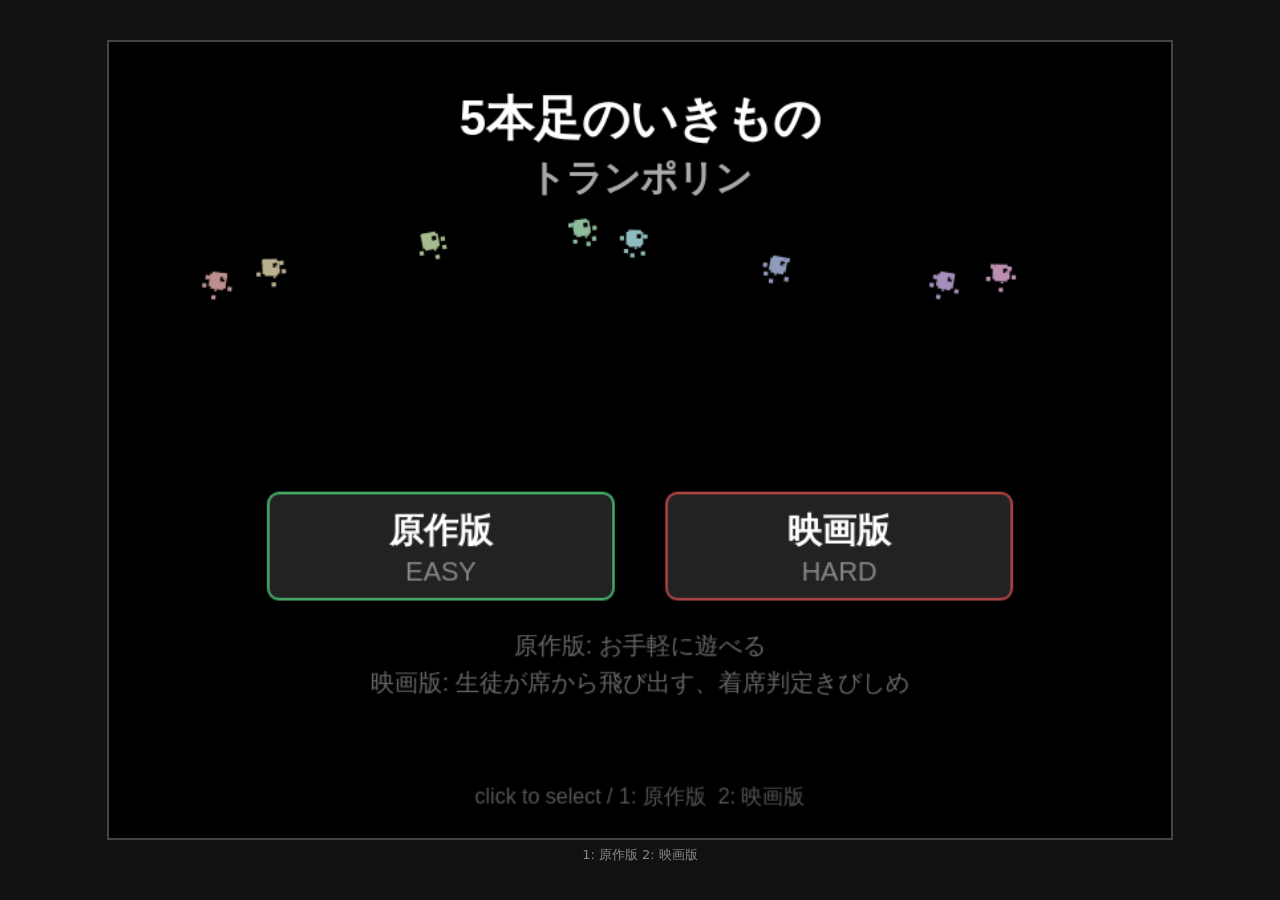
==== index.html @ 43555052 "feat: 原作版(EASY)・映画版(HARD)の2モード追加 - タイトル画面でモード選択（クリック or 1/2キー） - 原作版: 従来通りの難易度 - 映画版: 重力↑、跳躍力↓、オルガン幅" ====
<!DOCTYPE html>
<html lang="ja">
<head>
<meta charset="UTF-8">
<meta name="viewport" content="width=device-width, initial-scale=1.0">
<title>5本足のいきもの トランポリン</title>
<style>
* { margin: 0; padding: 0; box-sizing: border-box; }
body { background: #111; display: flex; flex-direction: column; align-items: center; justify-content: center; height: 100vh; overflow: hidden; font-family: 'Segoe UI', system-ui, sans-serif; }
canvas { border: 2px solid #444; cursor: none; }
.info { color: #888; font-size: 13px; margin-top: 6px; }
.hud { color: #fff; font-family: monospace; font-size: 16px; margin-bottom: 4px; letter-spacing: 1px; }
</style>
</head>
<body>
<div class="hud" id="hud"></div>
<canvas id="game"></canvas>
<div class="info" id="info"></div>
<script>
const canvas = document.getElementById('game');
const ctx = canvas.getContext('2d');
const W = 400, H = 300;
const PIX = 2;
canvas.width = W * PIX;
canvas.height = H * PIX;
const SCALE = Math.min((window.innerWidth - 40) / W, (window.innerHeight - 100) / H, 3);
canvas.style.width = (W * SCALE) + 'px';
canvas.style.height = (H * SCALE) + 'px';
ctx.scale(PIX, PIX);

const TOTAL = 30;
const COLS = 10, ROWS = 3;
const SEAT_ZONE_Y = 8;
const SEAT_W = 14, SEAT_H = 16;
const SEAT_MARGIN_X = (W - COLS * SEAT_W) / 2;
const ORGAN_Y = H - 22;
const SPAWN_Y = 100;

const MODES = {
  easy: {
    name: '\u539F\u4F5C\u7248', sub: 'EASY',
    gravityBase: 0.05, gravityWeight: 0.06,
    bounceBase: 8.5, bounceWeight: 1.5,
    trampolineW: 50, trampolineWMax: 80,
    seatMaxDist: 9999,
    seatVyMax: 0,
    unseatInterval: 0,
    spawnVx: 2,
    hitVxMult: 1.2
  },
  hard: {
    name: '\u6620\u753B\u7248', sub: 'HARD',
    gravityBase: 0.06, gravityWeight: 0.08,
    bounceBase: 7.8, bounceWeight: 1.8,
    trampolineW: 40, trampolineWMax: 60,
    seatMaxDist: 18,
    seatVyMax: -1.5,
    unseatInterval: 180,
    spawnVx: 3,
    hitVxMult: 1.8
  }
};

let gameState = 'title';
let cfg = null;
let students = [];
let seats = [];
let notes = [];
let seatedCount = 0;
let frame = 0;
let cleared = false;
let mouseX = W / 2;
let keys = {};
let clearPhase = 0;
let ripples = [];
let celebNotes = [];
let teacherX = W + 30;
let canRestart = false;
let titleHover = null;
let unseatTimer = 0;

const trampoline = { x: W / 2, w: 50, speedBoost: 0, bounceBoost: 0 };

let audioCtx = null;
function initAudio() {
  if (!audioCtx) audioCtx = new (window.AudioContext || window.webkitAudioContext)();
  if (audioCtx.state === 'suspended') audioCtx.resume();
}

function playSE(type) {
  if (!audioCtx) return;
  const t = audioCtx.currentTime;
  const g = audioCtx.createGain();
  g.connect(audioCtx.destination);
  if (type === 'bounce') {
    g.gain.setValueAtTime(0.12, t);
    g.gain.exponentialRampToValueAtTime(0.001, t + 0.15);
    const o = audioCtx.createOscillator();
    o.type = 'sine';
    o.frequency.setValueAtTime(600, t);
    o.frequency.exponentialRampToValueAtTime(1200, t + 0.08);
    o.frequency.exponentialRampToValueAtTime(800, t + 0.15);
    o.connect(g); o.start(t); o.stop(t + 0.15);
  } else if (type === 'seat') {
    [523, 659, 784].forEach((freq, i) => {
      const o = audioCtx.createOscillator();
      o.type = 'sine'; o.frequency.value = freq;
      const sg = audioCtx.createGain();
      sg.gain.setValueAtTime(0, t + i * 0.06);
      sg.gain.linearRampToValueAtTime(0.08, t + i * 0.06 + 0.02);
      sg.gain.exponentialRampToValueAtTime(0.001, t + i * 0.06 + 0.2);
      o.connect(sg); sg.connect(audioCtx.destination);
      o.start(t + i * 0.06); o.stop(t + i * 0.06 + 0.2);
    });
  } else if (type === 'item') {
    g.gain.setValueAtTime(0.1, t);
    g.gain.exponentialRampToValueAtTime(0.001, t + 0.2);
    const o = audioCtx.createOscillator();
    o.type = 'triangle';
    o.frequency.setValueAtTime(880, t);
    o.frequency.exponentialRampToValueAtTime(1760, t + 0.1);
    o.connect(g); o.start(t); o.stop(t + 0.2);
  } else if (type === 'victory') {
    [523, 659, 784, 1047].forEach((freq, i) => {
      const o = audioCtx.createOscillator();
      o.type = 'sine';
      const sg = audioCtx.createGain();
      sg.gain.setValueAtTime(0, t + i * 0.12);
      sg.gain.linearRampToValueAtTime(0.1, t + i * 0.12 + 0.03);
      sg.gain.exponentialRampToValueAtTime(0.001, t + i * 0.12 + 0.5);
      o.frequency.value = freq;
      o.connect(sg); sg.connect(audioCtx.destination);
      o.start(t + i * 0.12); o.stop(t + i * 0.12 + 0.5);
    });
  } else if (type === 'organ') {
    [262, 330, 392, 523, 330, 392, 523, 659].forEach((freq, i) => {
      const o = audioCtx.createOscillator(); o.type = 'sine';
      const o2 = audioCtx.createOscillator(); o2.type = 'sine'; o2.frequency.value = freq * 2;
      const sg = audioCtx.createGain();
      sg.gain.setValueAtTime(0, t + i * 0.25);
      sg.gain.linearRampToValueAtTime(0.06, t + i * 0.25 + 0.05);
      sg.gain.exponentialRampToValueAtTime(0.001, t + i * 0.25 + 0.4);
      const sg2 = audioCtx.createGain();
      sg2.gain.setValueAtTime(0, t + i * 0.25);
      sg2.gain.linearRampToValueAtTime(0.02, t + i * 0.25 + 0.05);
      sg2.gain.exponentialRampToValueAtTime(0.001, t + i * 0.25 + 0.35);
      o.frequency.value = freq;
      o.connect(sg); sg.connect(audioCtx.destination);
      o2.connect(sg2); sg2.connect(audioCtx.destination);
      o.start(t + i * 0.25); o.stop(t + i * 0.25 + 0.4);
      o2.start(t + i * 0.25); o2.stop(t + i * 0.25 + 0.35);
    });
  } else if (type === 'unseat') {
    g.gain.setValueAtTime(0.08, t);
    g.gain.exponentialRampToValueAtTime(0.001, t + 0.2);
    const o = audioCtx.createOscillator();
    o.type = 'square';
    o.frequency.setValueAtTime(400, t);
    o.frequency.exponentialRampToValueAtTime(200, t + 0.15);
    o.connect(g); o.start(t); o.stop(t + 0.2);
  }
}

const NOTE_DEFS = [
  { type: 'speed',  symbol: '\u266A', color: '#88ccff' },
  { type: 'bounce', symbol: '\u266C', color: '#88ff88' },
  { type: 'wide',   symbol: '\u266B', color: '#ff88cc' }
];

function hslToRgb(h, s, l) {
  s /= 100; l /= 100;
  const k = n => (n + h / 30) % 12;
  const a = s * Math.min(l, 1 - l);
  const f = n => l - a * Math.max(-1, Math.min(k(n) - 3, Math.min(9 - k(n), 1)));
  return [Math.round(f(0) * 255), Math.round(f(8) * 255), Math.round(f(4) * 255)];
}

function generateStudents() {
  students = [];
  for (let i = 0; i < TOTAL; i++) {
    const weight = 0.3 + Math.random() * 0.7;
    const sizeScale = 0.6 + weight * 0.5;
    const hue = Math.random() * 360;
    const sat = 15 + Math.random() * 25;
    const lit = 75 - weight * 25;
    const [r, g, b] = hslToRgb(hue, sat, lit);
    students.push({
      weight, sizeScale, hue,
      color: `rgb(${r},${g},${b})`,
      noteColor: `rgb(${Math.min(255,r+40)},${Math.min(255,g+40)},${Math.min(255,b+40)})`,
      gravity: cfg.gravityBase + weight * cfg.gravityWeight,
      bouncePower: cfg.bounceBase - weight * cfg.bounceWeight,
      seated: false, seatTime: 0,
      x: 0, y: 0, vx: 0, vy: 0,
      legPhase: Math.random() * 6,
      rotation: 0, active: false
    });
  }
}

function initSeats() {
  seats = [];
  for (let r = 0; r < ROWS; r++) {
    for (let c = 0; c < COLS; c++) {
      seats.push({
        x: SEAT_MARGIN_X + c * SEAT_W + SEAT_W / 2,
        y: SEAT_ZONE_Y + r * SEAT_H + SEAT_H / 2,
        occupied: false, student: null
      });
    }
  }
}

function spawnAll() {
  for (let i = 0; i < TOTAL; i++) {
    const s = students[i];
    s.x = 20 + Math.random() * (W - 40);
    s.y = SPAWN_Y + Math.random() * 80;
    s.vx = (Math.random() - 0.5) * cfg.spawnVx;
    s.vy = Math.random() * -1;
    s.rotation = 0;
    s.active = true;
    s.seated = false;
  }
}

function spawnNote(seat, student) {
  const def = NOTE_DEFS[Math.floor(Math.random() * NOTE_DEFS.length)];
  notes.push({
    x: seat.x, y: seat.y + 10,
    vy: 0.3 + Math.random() * 0.2,
    type: def.type, symbol: def.symbol, color: def.color,
    alive: true, age: 0
  });
}

function unseatStudent() {
  const seatedSeats = seats.filter(s => s.occupied && s.student);
  if (seatedSeats.length <= 5) return;
  const seat = seatedSeats[Math.floor(Math.random() * seatedSeats.length)];
  const s = seat.student;
  seat.occupied = false;
  seat.student = null;
  s.seated = false;
  s.active = true;
  s.x = seat.x;
  s.y = seat.y + 10;
  s.vy = 2 + Math.random() * 2;
  s.vx = (Math.random() - 0.5) * 4;
  s.rotation = 0;
  s.legPhase = 0;
  seatedCount--;
  playSE('unseat');
}

function startGame(modeKey) {
  cfg = MODES[modeKey];
  gameState = 'game';
  cleared = false;
  clearPhase = 0;
  ripples = [];
  celebNotes = [];
  teacherX = W + 30;
  canRestart = false;
  unseatTimer = 0;
  notes = [];
  seatedCount = 0;
  frame = 0;
  trampoline.speedBoost = 0;
  trampoline.bounceBoost = 0;
  trampoline.w = cfg.trampolineW;
  generateStudents();
  initSeats();
  spawnAll();
  document.getElementById('info').textContent = '\u2190 \u2192 or mouse to move organ';
}

function drawCreature(x, y, phase, rot, color, scale) {
  ctx.save();
  ctx.translate(Math.round(x), Math.round(y));
  ctx.rotate(rot);
  ctx.scale(scale, scale);
  ctx.fillStyle = color;
  ctx.fillRect(-4, -3, 8, 6);
  ctx.fillRect(-3, -4, 6, 8);
  ctx.fillStyle = '#000';
  ctx.fillRect(1, -2, 2, 2);
  const legAngles = [-2.2, -1.1, 0, 1.1, 2.2];
  for (let i = 0; i < 5; i++) {
    const swing = Math.sin(phase + i * 1.3) * 0.4;
    const angle = legAngles[i] + swing;
    const lx = Math.round(Math.sin(angle) * 6);
    const ly = Math.round(Math.cos(angle) * 6);
    ctx.fillStyle = color;
    ctx.fillRect(lx - 1, ly + 1, 2, 2);
    ctx.fillRect(Math.round(Math.sin(angle) * 3), Math.round(Math.cos(angle) * 3) + 1, 1, 1);
  }
  ctx.restore();
}

function drawSeatedCreature(x, y, color, scale, shake) {
  ctx.save();
  const sx = shake ? (Math.random() - 0.5) * 2.5 : 0;
  const sy = shake ? (Math.random() - 0.5) * 1.5 : 0;
  ctx.translate(Math.round(x + sx), Math.round(y + sy));
  ctx.scale(scale, scale);
  ctx.fillStyle = color;
  ctx.fillRect(-4, -3, 8, 6);
  ctx.fillRect(-3, -4, 6, 8);
  ctx.fillStyle = '#000';
  ctx.fillRect(1, -2, 2, 2);
  if (shake) { ctx.fillRect(-2, 1, 1, 1); ctx.fillRect(0, 1, 2, 1); }
  const legAngles = [-1.8, -0.9, 0, 0.9, 1.8];
  for (let i = 0; i < 5; i++) {
    ctx.fillStyle = color;
    ctx.fillRect(Math.round(Math.sin(legAngles[i]) * 5) - 1, 5, 2, 2);
  }
  ctx.restore();
}

function drawNote(note) {
  if (!note.alive) return;
  ctx.save();
  ctx.fillStyle = note.color;
  ctx.font = 'bold 12px sans-serif';
  ctx.textAlign = 'center';
  ctx.textBaseline = 'middle';
  ctx.fillText(note.symbol, note.x + Math.sin(note.age * 0.08) * 1.5, note.y);
  ctx.restore();
}

function drawSeatZone() {
  ctx.fillStyle = '#1a1a1a';
  ctx.fillRect(0, 0, W, SEAT_ZONE_Y + ROWS * SEAT_H + 4);
  ctx.fillStyle = '#333';
  ctx.fillRect(0, SEAT_ZONE_Y + ROWS * SEAT_H + 3, W, 1);
  const shaking = cleared && clearPhase > 150;
  for (const seat of seats) {
    if (seat.occupied && seat.student) {
      drawSeatedCreature(seat.x, seat.y, seat.student.color, seat.student.sizeScale, shaking);
    } else {
      ctx.fillStyle = '#222';
      ctx.fillRect(seat.x - 5, seat.y - 5, 10, 10);
      ctx.fillStyle = '#333';
      ctx.fillRect(seat.x - 4, seat.y - 4, 8, 8);
    }
  }
}

function drawOrgan() {
  const cx = Math.round(trampoline.x);
  const w = Math.round(trampoline.w);
  const tx = cx - Math.floor(w / 2);
  const ty = ORGAN_Y;
  ctx.fillStyle = '#3a2515';
  ctx.fillRect(tx - 3, ty - 3, w + 6, 13);
  ctx.fillStyle = '#4a3520';
  ctx.fillRect(tx - 1, ty - 1, w + 2, 10);
  const keyW = 4;
  const numKeys = Math.floor(w / keyW);
  const keysX = tx + (w - numKeys * keyW) / 2;
  const hasBoost = trampoline.bounceBoost > 0 || trampoline.speedBoost > 0 || trampoline.w > cfg.trampolineW;
  for (let i = 0; i < numKeys; i++) {
    const glow = hasBoost && Math.sin(frame * 0.2 + i) > 0.5;
    ctx.fillStyle = glow ? '#fff8e0' : '#f0e8d8';
    ctx.fillRect(keysX + i * keyW, ty, keyW - 1, 7);
  }
  const blackKey = [1, 1, 0, 1, 1, 1, 0];
  for (let i = 0; i < numKeys - 1; i++) {
    if (blackKey[i % 7]) {
      ctx.fillStyle = '#1a1a1a';
      ctx.fillRect(keysX + i * keyW + keyW - 1, ty, 2, 4);
    }
  }
  ctx.fillStyle = '#3a2515';
  ctx.fillRect(tx, ty + 9, 2, 5);
  ctx.fillRect(tx + w - 2, ty + 9, 2, 5);
}

function drawTeacher(x, y, playing) {
  ctx.save();
  ctx.translate(Math.round(x), Math.round(y));
  ctx.fillStyle = '#f0c830';
  ctx.fillRect(-4, -14, 8, 5);
  ctx.fillRect(-5, -12, 10, 3);
  ctx.fillStyle = '#f5d0a0';
  ctx.fillRect(-3, -9, 6, 5);
  ctx.fillStyle = '#333';
  ctx.fillRect(-2, -8, 1, 1);
  ctx.fillRect(1, -8, 1, 1);
  ctx.fillStyle = '#c08060';
  ctx.fillRect(-1, -6, 2, 1);
  ctx.fillStyle = '#2a2a4a';
  ctx.fillRect(-4, -4, 8, 8);
  const armOfs = playing ? Math.sin(frame * 0.15) * 1.5 : 0;
  ctx.fillStyle = '#f5d0a0';
  ctx.fillRect(-7, -2 + armOfs, 3, 2);
  ctx.fillRect(4, -2 - armOfs, 3, 2);
  ctx.restore();
}

function drawSpeechBubble(x, y, text) {
  ctx.save();
  ctx.font = 'bold 10px sans-serif';
  ctx.textAlign = 'center';
  ctx.textBaseline = 'middle';
  const tw = ctx.measureText(text).width;
  const bw = tw + 14, bh = 18;
  const bx = x - bw / 2, by = y - bh - 8;
  ctx.fillStyle = '#fff';
  ctx.beginPath(); ctx.roundRect(bx, by, bw, bh, 3); ctx.fill();
  ctx.beginPath();
  ctx.moveTo(x - 3, by + bh); ctx.lineTo(x + 3, by + bh); ctx.lineTo(x, by + bh + 5); ctx.fill();
  ctx.fillStyle = '#222';
  ctx.fillText(text, x, by + bh / 2);
  ctx.restore();
}

function drawRipples() {
  for (const r of ripples) {
    ctx.save(); ctx.globalAlpha = r.alpha;
    ctx.strokeStyle = r.color || '#fff'; ctx.lineWidth = 0.5;
    ctx.beginPath(); ctx.arc(r.x, r.y, r.r, 0, Math.PI * 2); ctx.stroke();
    ctx.restore();
  }
}

function drawCelebNotes() {
  for (const n of celebNotes) {
    ctx.save(); ctx.globalAlpha = n.alpha;
    ctx.fillStyle = n.color; ctx.font = '8px sans-serif';
    ctx.textAlign = 'center'; ctx.textBaseline = 'middle';
    ctx.fillText(n.symbol, n.x, n.y);
    ctx.restore();
  }
}

function drawPowerUps() {
  ctx.save();
  const y = H - 8;
  ctx.font = '7px monospace'; ctx.textAlign = 'left';
  let xOff = 4;
  if (trampoline.bounceBoost > 0) { ctx.fillStyle = '#88ff88'; ctx.fillText('BOUNCE+', xOff, y); xOff += 50; }
  if (trampoline.speedBoost > 0) { ctx.fillStyle = '#88ccff'; ctx.fillText('SPEED+', xOff, y); xOff += 48; }
  if (trampoline.w > cfg.trampolineW) { ctx.fillStyle = '#ff88cc'; ctx.fillText('WIDE+', xOff, y); }
  ctx.restore();
}

function findNearestEmptySeat(x, y, maxDist) {
  let best = null, bestDist = Infinity;
  for (const seat of seats) {
    if (seat.occupied) continue;
    const dx = seat.x - x, dy = seat.y - y;
    const d = Math.sqrt(dx * dx + dy * dy);
    if (d < bestDist && d < maxDist) { bestDist = d; best = seat; }
  }
  return best;
}

function updateClearAnimation() {
  clearPhase++;
  trampoline.x += (W / 2 - trampoline.x) * 0.05;
  if (clearPhase > 30) teacherX += (W / 2 - teacherX) * 0.04;
  if (clearPhase === 150) playSE('organ');
  if (clearPhase > 150) {
    if (clearPhase % 10 === 0) {
      const seat = seats[Math.floor(Math.random() * seats.length)];
      if (seat.occupied) ripples.push({ x: seat.x, y: seat.y, r: 1, alpha: 0.5, color: seat.student.noteColor });
    }
    if (clearPhase % 7 === 0) {
      const seat = seats[Math.floor(Math.random() * seats.length)];
      if (seat.occupied) {
        const syms = ['\u266A', '\u266B', '\u266C', '\u2669'];
        celebNotes.push({ x: seat.x + (Math.random() - 0.5) * 8, y: seat.y - 4,
          vy: -0.3 - Math.random() * 0.4, vx: (Math.random() - 0.5) * 0.3,
          symbol: syms[Math.floor(Math.random() * syms.length)], alpha: 1, color: seat.student.noteColor });
      }
    }
    if (clearPhase % 12 === 0) {
      const syms = ['\u266A', '\u266B', '\u266C'];
      celebNotes.push({ x: trampoline.x + (Math.random() - 0.5) * trampoline.w * 0.8, y: ORGAN_Y - 8,
        vy: -0.6 - Math.random() * 0.5, vx: (Math.random() - 0.5) * 0.5,
        symbol: syms[Math.floor(Math.random() * syms.length)], alpha: 1,
        color: `hsl(${Math.random() * 60 + 30}, 80%, 70%)` });
    }
  }
  for (const r of ripples) { r.r += 0.35; r.alpha -= 0.012; }
  ripples = ripples.filter(r => r.alpha > 0);
  for (const n of celebNotes) { n.y += n.vy; n.x += n.vx; n.alpha -= 0.006; }
  celebNotes = celebNotes.filter(n => n.alpha > 0);
  if (clearPhase > 350) canRestart = true;
}

function update() {
  if (gameState === 'title') { frame++; return; }
  frame++;
  if (cleared) { updateClearAnimation(); return; }

  if (trampoline.speedBoost > 0) trampoline.speedBoost -= 0.003;
  if (trampoline.bounceBoost > 0) trampoline.bounceBoost -= 0.003;
  if (trampoline.w > cfg.trampolineW) trampoline.w = Math.max(cfg.trampolineW, trampoline.w - 0.02);

  const baseSpeed = 5 + trampoline.speedBoost * 8;
  if (keys['ArrowLeft'] || keys['a']) mouseX = trampoline.x - baseSpeed;
  if (keys['ArrowRight'] || keys['d']) mouseX = trampoline.x + baseSpeed;
  trampoline.x += (mouseX - trampoline.x) * (0.25 + trampoline.speedBoost * 0.15);
  trampoline.x = Math.max(trampoline.w / 2, Math.min(W - trampoline.w / 2, trampoline.x));
  const tx1 = trampoline.x - trampoline.w / 2;
  const tx2 = trampoline.x + trampoline.w / 2;
  const seatZoneBottom = SEAT_ZONE_Y + ROWS * SEAT_H + 4;

  for (const s of students) {
    if (!s.active || s.seated) continue;
    s.vy += s.gravity;
    s.x += s.vx;
    s.y += s.vy;
    s.legPhase += 0.2;
    s.rotation += s.vx * 0.015;
    const r = 6 * s.sizeScale;
    if (s.x < r) { s.x = r; s.vx = Math.abs(s.vx); }
    if (s.x > W - r) { s.x = W - r; s.vx = -Math.abs(s.vx); }
    if (s.y - r <= seatZoneBottom && s.vy < cfg.seatVyMax) {
      const seat = findNearestEmptySeat(s.x, s.y, cfg.seatMaxDist);
      if (seat) {
        seat.occupied = true;
        seat.student = s;
        s.seated = true;
        s.active = false;
        s.seatTime = frame;
        seatedCount++;
        playSE('seat');
        if (seatedCount >= TOTAL) { cleared = true; playSE('victory'); }
        continue;
      }
    }
    if (s.y < r) { s.y = r; s.vy = Math.abs(s.vy) * 0.3; }
    if (s.vy > 0 && s.y + r >= ORGAN_Y && s.y + r <= ORGAN_Y + 14 &&
        s.x >= tx1 - 4 && s.x <= tx2 + 4) {
      const bounce = s.bouncePower + trampoline.bounceBoost * 3;
      s.vy = -bounce;
      s.y = ORGAN_Y - r;
      s.vx += ((s.x - trampoline.x) / (trampoline.w / 2)) * cfg.hitVxMult;
      s.vx = Math.max(-4, Math.min(4, s.vx));
      s.legPhase = 0;
      playSE('bounce');
    }
    if (s.y > H + 30) {
      s.x = 20 + Math.random() * (W - 40);
      s.y = SPAWN_Y + Math.random() * 40;
      s.vx = (Math.random() - 0.5) * cfg.spawnVx;
      s.vy = 0;
      s.rotation = 0;
    }
  }

  // HARD: seated students occasionally jump out
  if (cfg.unseatInterval > 0 && seatedCount > 5 && !cleared) {
    unseatTimer++;
    if (unseatTimer >= cfg.unseatInterval) {
      unseatTimer = 0;
      unseatStudent();
    }
  }

  if (seatedCount > 0 && frame % 90 === 0) {
    const seated = students.filter(s => s.seated);
    if (seated.length > 0) {
      const s = seated[Math.floor(Math.random() * seated.length)];
      const seat = seats.find(st => st.student === s);
      if (seat) spawnNote(seat, s);
    }
  }

  for (const n of notes) {
    if (!n.alive) continue;
    n.y += n.vy;
    n.age++;
    if (n.y >= ORGAN_Y - 2 && n.y <= ORGAN_Y + 8 && n.x >= tx1 - 2 && n.x <= tx2 + 2) {
      n.alive = false;
      playSE('item');
      if (n.type === 'speed') trampoline.speedBoost = Math.min(1, trampoline.speedBoost + 0.5);
      else if (n.type === 'bounce') trampoline.bounceBoost = Math.min(1, trampoline.bounceBoost + 0.5);
      else if (n.type === 'wide') trampoline.w = Math.min(cfg.trampolineWMax, trampoline.w + 10);
    }
    if (n.y > H + 10) n.alive = false;
  }
  notes = notes.filter(n => n.alive);
}

// === TITLE SCREEN ===

const BTN_Y = 170;
const BTN_W = 130, BTN_H = 40, BTN_GAP = 20;
const BTN_EASY_X = W / 2 - BTN_W - BTN_GAP / 2;
const BTN_HARD_X = W / 2 + BTN_GAP / 2;

function drawTitle() {
  ctx.fillStyle = '#000';
  ctx.fillRect(0, 0, W, H);

  // title creatures walking around
  const phase = frame * 0.05;
  for (let i = 0; i < 8; i++) {
    const cx = 30 + i * 45 + Math.sin(phase + i * 2) * 15;
    const cy = 80 + Math.sin(phase * 0.7 + i) * 10;
    const hue = i * 45;
    const [r, g, b] = hslToRgb(hue, 25, 65);
    drawCreature(cx, cy, phase * 4 + i, Math.sin(phase + i) * 0.2, `rgb(${r},${g},${b})`, 0.8);
  }

  ctx.save();
  ctx.font = 'bold 18px sans-serif';
  ctx.textAlign = 'center';
  ctx.textBaseline = 'middle';
  ctx.fillStyle = '#fff';
  ctx.fillText('5\u672C\u8DB3\u306E\u3044\u304D\u3082\u306E', W / 2, 30);
  ctx.font = 'bold 14px sans-serif';
  ctx.fillStyle = '#aaa';
  ctx.fillText('\u30C8\u30E9\u30F3\u30DD\u30EA\u30F3', W / 2, 52);

  // mode buttons
  const modes = [
    { key: 'easy', x: BTN_EASY_X, label: '\u539F\u4F5C\u7248', sub: 'EASY', color: '#4a6' },
    { key: 'hard', x: BTN_HARD_X, label: '\u6620\u753B\u7248', sub: 'HARD', color: '#a44' }
  ];

  for (const m of modes) {
    const hover = titleHover === m.key;
    ctx.fillStyle = hover ? m.color : '#222';
    ctx.strokeStyle = m.color;
    ctx.lineWidth = hover ? 2 : 1;
    ctx.beginPath();
    ctx.roundRect(m.x, BTN_Y, BTN_W, BTN_H, 4);
    ctx.fill(); ctx.stroke();

    ctx.fillStyle = '#fff';
    ctx.font = 'bold 13px sans-serif';
    ctx.fillText(m.label, m.x + BTN_W / 2, BTN_Y + 15);
    ctx.font = '10px sans-serif';
    ctx.fillStyle = hover ? '#fff' : '#888';
    ctx.fillText(m.sub, m.x + BTN_W / 2, BTN_Y + 30);
  }

  // description
  ctx.font = '9px sans-serif';
  ctx.fillStyle = '#666';
  ctx.fillText('\u539F\u4F5C\u7248: \u304A\u624B\u8EFD\u306B\u904A\u3079\u308B', W / 2, BTN_Y + BTN_H + 18);
  ctx.fillText('\u6620\u753B\u7248: \u751F\u5F92\u304C\u5E2D\u304B\u3089\u98DB\u3073\u51FA\u3059\u3001\u7740\u5E2D\u5224\u5B9A\u304D\u3073\u3057\u3081', W / 2, BTN_Y + BTN_H + 32);

  ctx.font = '8px sans-serif';
  ctx.fillStyle = '#555';
  ctx.fillText('click to select / 1: \u539F\u4F5C\u7248  2: \u6620\u753B\u7248', W / 2, H - 15);
  ctx.restore();
}

function draw() {
  if (gameState === 'title') {
    drawTitle();
    document.getElementById('hud').textContent = '';
    return;
  }

  ctx.fillStyle = '#000';
  ctx.fillRect(0, 0, W, H);
  drawSeatZone();
  drawOrgan();
  if (!cleared) { for (const n of notes) drawNote(n); }
  for (const s of students) {
    if (s.active && !s.seated) drawCreature(s.x, s.y, s.legPhase, s.rotation, s.color, s.sizeScale);
  }
  if (!cleared) drawPowerUps();
  if (cleared) {
    drawRipples();
    drawCelebNotes();
    if (clearPhase > 30) drawTeacher(teacherX, ORGAN_Y - 6, clearPhase > 150);
    if (clearPhase > 90 && clearPhase < 300) {
      ctx.save();
      const a = clearPhase < 110 ? (clearPhase - 90) / 20 : clearPhase > 270 ? (300 - clearPhase) / 30 : 1;
      ctx.globalAlpha = Math.max(0, Math.min(1, a));
      drawSpeechBubble(teacherX, ORGAN_Y - 22, '\u6388\u696D\u304C\u59CB\u307E\u308B\u3088\uFF01');
      ctx.restore();
    }
    if (canRestart) {
      ctx.save();
      ctx.fillStyle = '#fff'; ctx.font = '8px sans-serif'; ctx.textAlign = 'center';
      ctx.globalAlpha = 0.5 + Math.sin(frame * 0.08) * 0.3;
      ctx.fillText('click / enter to play again', W / 2, H / 2 + 50);
      ctx.restore();
    }
  }

  // mode indicator
  ctx.save();
  ctx.font = '7px monospace'; ctx.textAlign = 'right';
  ctx.fillStyle = cfg === MODES.hard ? '#a44' : '#4a6';
  ctx.fillText(cfg.name, W - 4, H - 2);
  ctx.restore();

  document.getElementById('hud').textContent = cleared
    ? 'ALL SEATED!'
    : `SEATED: ${seatedCount} / ${TOTAL}`;
}

function loop() { update(); draw(); requestAnimationFrame(loop); }

// === INPUT ===

function getTitleButton(mx, my) {
  if (my >= BTN_Y && my <= BTN_Y + BTN_H) {
    if (mx >= BTN_EASY_X && mx <= BTN_EASY_X + BTN_W) return 'easy';
    if (mx >= BTN_HARD_X && mx <= BTN_HARD_X + BTN_W) return 'hard';
  }
  return null;
}

canvas.addEventListener('mousemove', e => {
  const rect = canvas.getBoundingClientRect();
  const mx = (e.clientX - rect.left) / SCALE;
  const my = (e.clientY - rect.top) / SCALE;
  if (gameState === 'title') {
    titleHover = getTitleButton(mx, my);
    canvas.style.cursor = titleHover ? 'pointer' : 'default';
  } else {
    mouseX = mx;
    canvas.style.cursor = 'none';
  }
});

canvas.addEventListener('click', e => {
  initAudio();
  const rect = canvas.getBoundingClientRect();
  const mx = (e.clientX - rect.left) / SCALE;
  const my = (e.clientY - rect.top) / SCALE;
  if (gameState === 'title') {
    const btn = getTitleButton(mx, my);
    if (btn) startGame(btn);
  } else if (canRestart) {
    gameState = 'title';
    canvas.style.cursor = 'default';
  }
});

canvas.addEventListener('touchmove', e => {
  e.preventDefault();
  const rect = canvas.getBoundingClientRect();
  mouseX = (e.touches[0].clientX - rect.left) / SCALE;
}, { passive: false });

canvas.addEventListener('touchstart', e => {
  e.preventDefault();
  initAudio();
  const rect = canvas.getBoundingClientRect();
  const mx = (e.touches[0].clientX - rect.left) / SCALE;
  const my = (e.touches[0].clientY - rect.top) / SCALE;
  if (gameState === 'title') {
    const btn = getTitleButton(mx, my);
    if (btn) startGame(btn);
  } else {
    mouseX = mx;
    if (canRestart) { gameState = 'title'; canvas.style.cursor = 'default'; }
  }
}, { passive: false });

document.addEventListener('keydown', e => {
  initAudio();
  keys[e.key] = true;
  if (gameState === 'title') {
    if (e.key === '1') startGame('easy');
    if (e.key === '2') startGame('hard');
  } else if (canRestart && (e.key === ' ' || e.key === 'Enter')) {
    gameState = 'title';
    canvas.style.cursor = 'default';
  }
});
document.addEventListener('keyup', e => { keys[e.key] = false; });

document.getElementById('info').textContent = '1: \u539F\u4F5C\u7248  2: \u6620\u753B\u7248';
loop();
</script>
</body>
</html>
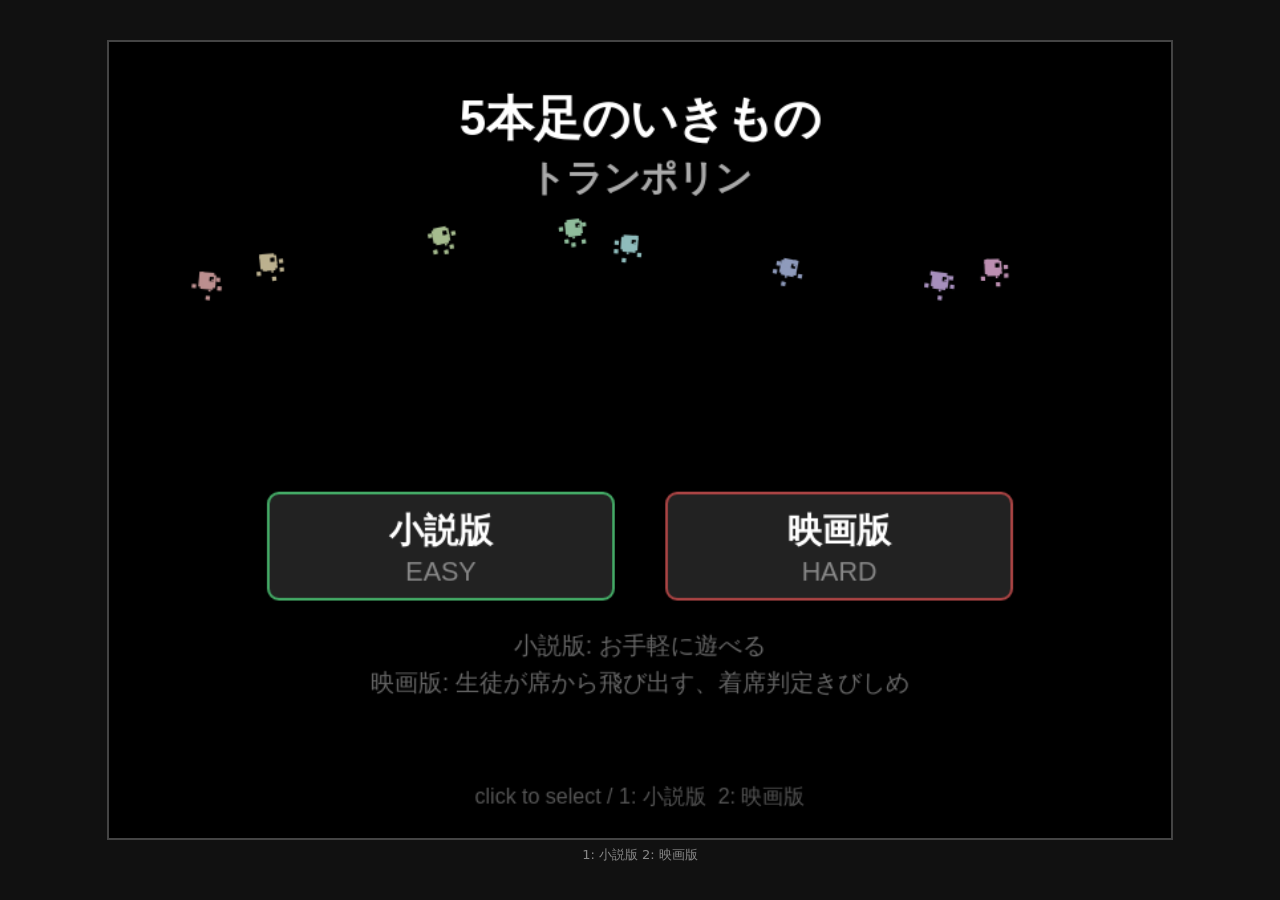
==== commit 6830f84e: "fix: 原作版→小説版にモード名変更" ====
--- a/index.html
+++ b/index.html
@@ -38,7 +38,7 @@
 
 const MODES = {
   easy: {
-    name: '\u539F\u4F5C\u7248', sub: 'EASY',
+    name: '\u5C0F\u8AAC\u7248', sub: 'EASY',
     gravityBase: 0.05, gravityWeight: 0.06,
     bounceBase: 8.5, bounceWeight: 1.5,
     trampolineW: 50, trampolineWMax: 80,
@@ -620,7 +620,7 @@
 
   // mode buttons
   const modes = [
-    { key: 'easy', x: BTN_EASY_X, label: '\u539F\u4F5C\u7248', sub: 'EASY', color: '#4a6' },
+    { key: 'easy', x: BTN_EASY_X, label: '\u5C0F\u8AAC\u7248', sub: 'EASY', color: '#4a6' },
     { key: 'hard', x: BTN_HARD_X, label: '\u6620\u753B\u7248', sub: 'HARD', color: '#a44' }
   ];
 
@@ -644,12 +644,12 @@
   // description
   ctx.font = '9px sans-serif';
   ctx.fillStyle = '#666';
-  ctx.fillText('\u539F\u4F5C\u7248: \u304A\u624B\u8EFD\u306B\u904A\u3079\u308B', W / 2, BTN_Y + BTN_H + 18);
+  ctx.fillText('\u5C0F\u8AAC\u7248: \u304A\u624B\u8EFD\u306B\u904A\u3079\u308B', W / 2, BTN_Y + BTN_H + 18);
   ctx.fillText('\u6620\u753B\u7248: \u751F\u5F92\u304C\u5E2D\u304B\u3089\u98DB\u3073\u51FA\u3059\u3001\u7740\u5E2D\u5224\u5B9A\u304D\u3073\u3057\u3081', W / 2, BTN_Y + BTN_H + 32);
 
   ctx.font = '8px sans-serif';
   ctx.fillStyle = '#555';
-  ctx.fillText('click to select / 1: \u539F\u4F5C\u7248  2: \u6620\u753B\u7248', W / 2, H - 15);
+  ctx.fillText('click to select / 1: \u5C0F\u8AAC\u7248  2: \u6620\u753B\u7248', W / 2, H - 15);
   ctx.restore();
 }
 
@@ -774,7 +774,7 @@
 });
 document.addEventListener('keyup', e => { keys[e.key] = false; });
 
-document.getElementById('info').textContent = '1: \u539F\u4F5C\u7248  2: \u6620\u753B\u7248';
+document.getElementById('info').textContent = '1: \u5C0F\u8AAC\u7248  2: \u6620\u753B\u7248';
 loop();
 </script>
 </body>
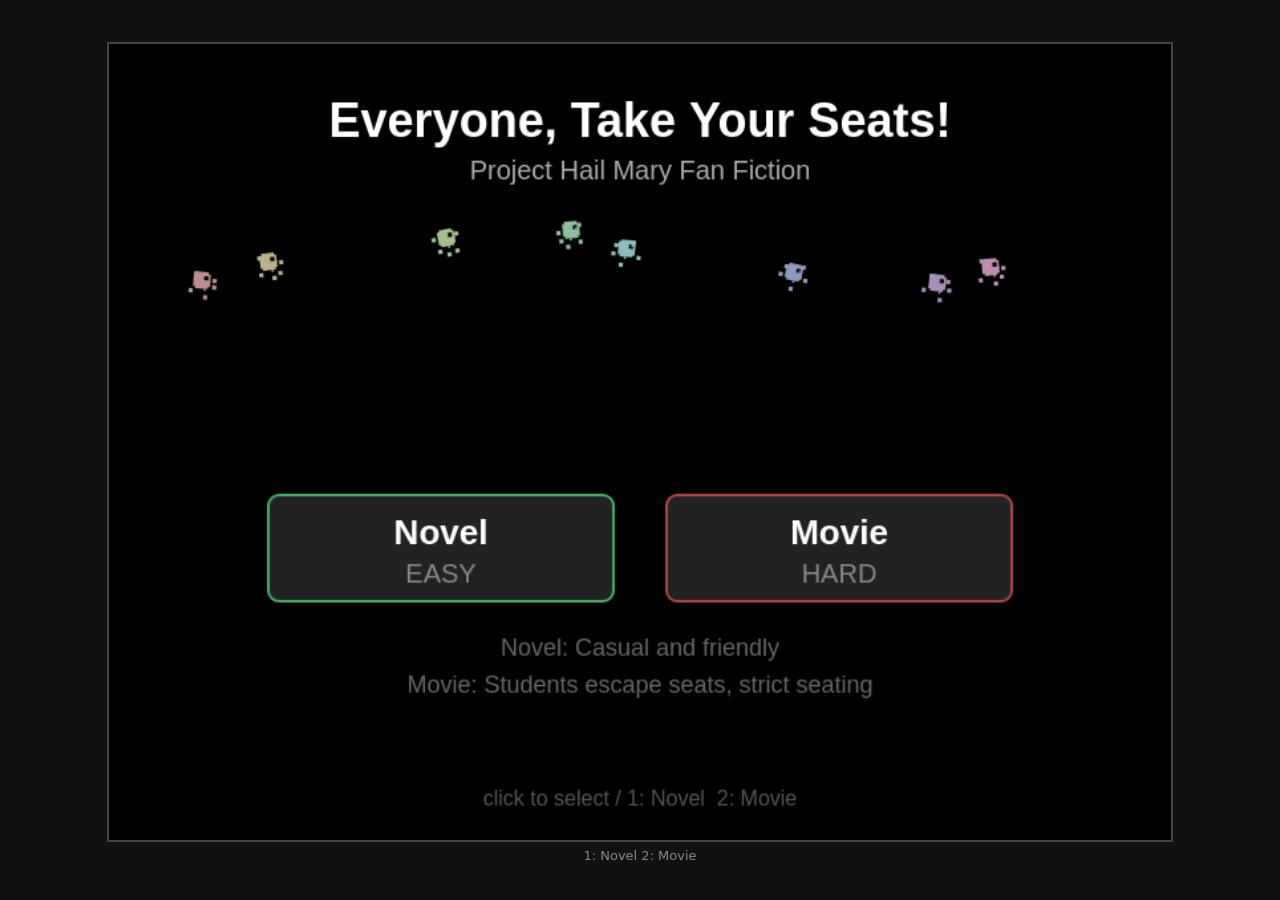
==== commit 1d93068a: "feat: タイトル・全テキストを英語化 - Title: Everyone, Take Your Seats! - Project Hail Mary Fan Fiction - Mode name" ====
--- a/index.html
+++ b/index.html
@@ -1,9 +1,9 @@
 <!DOCTYPE html>
-<html lang="ja">
+<html lang="en">
 <head>
 <meta charset="UTF-8">
 <meta name="viewport" content="width=device-width, initial-scale=1.0">
-<title>5本足のいきもの トランポリン</title>
+<title>Everyone, Take Your Seats! - Project Hail Mary Fan Fiction</title>
 <style>
 * { margin: 0; padding: 0; box-sizing: border-box; }
 body { background: #111; display: flex; flex-direction: column; align-items: center; justify-content: center; height: 100vh; overflow: hidden; font-family: 'Segoe UI', system-ui, sans-serif; }
@@ -38,7 +38,7 @@
 
 const MODES = {
   easy: {
-    name: '\u5C0F\u8AAC\u7248', sub: 'EASY',
+    name: 'Novel', sub: 'EASY',
     gravityBase: 0.05, gravityWeight: 0.06,
     bounceBase: 8.5, bounceWeight: 1.5,
     trampolineW: 50, trampolineWMax: 80,
@@ -49,7 +49,7 @@
     hitVxMult: 1.2
   },
   hard: {
-    name: '\u6620\u753B\u7248', sub: 'HARD',
+    name: 'Movie', sub: 'HARD',
     gravityBase: 0.06, gravityWeight: 0.08,
     bounceBase: 7.8, bounceWeight: 1.8,
     trampolineW: 40, trampolineWMax: 60,
@@ -613,15 +613,15 @@
   ctx.textAlign = 'center';
   ctx.textBaseline = 'middle';
   ctx.fillStyle = '#fff';
-  ctx.fillText('5\u672C\u8DB3\u306E\u3044\u304D\u3082\u306E', W / 2, 30);
-  ctx.font = 'bold 14px sans-serif';
+  ctx.fillText('Everyone, Take Your Seats!', W / 2, 30);
+  ctx.font = '10px sans-serif';
   ctx.fillStyle = '#aaa';
-  ctx.fillText('\u30C8\u30E9\u30F3\u30DD\u30EA\u30F3', W / 2, 52);
+  ctx.fillText('Project Hail Mary Fan Fiction', W / 2, 48);
 
   // mode buttons
   const modes = [
-    { key: 'easy', x: BTN_EASY_X, label: '\u5C0F\u8AAC\u7248', sub: 'EASY', color: '#4a6' },
-    { key: 'hard', x: BTN_HARD_X, label: '\u6620\u753B\u7248', sub: 'HARD', color: '#a44' }
+    { key: 'easy', x: BTN_EASY_X, label: 'Novel', sub: 'EASY', color: '#4a6' },
+    { key: 'hard', x: BTN_HARD_X, label: 'Movie', sub: 'HARD', color: '#a44' }
   ];
 
   for (const m of modes) {
@@ -644,12 +644,12 @@
   // description
   ctx.font = '9px sans-serif';
   ctx.fillStyle = '#666';
-  ctx.fillText('\u5C0F\u8AAC\u7248: \u304A\u624B\u8EFD\u306B\u904A\u3079\u308B', W / 2, BTN_Y + BTN_H + 18);
-  ctx.fillText('\u6620\u753B\u7248: \u751F\u5F92\u304C\u5E2D\u304B\u3089\u98DB\u3073\u51FA\u3059\u3001\u7740\u5E2D\u5224\u5B9A\u304D\u3073\u3057\u3081', W / 2, BTN_Y + BTN_H + 32);
+  ctx.fillText('Novel: Casual and friendly', W / 2, BTN_Y + BTN_H + 18);
+  ctx.fillText('Movie: Students escape seats, strict seating', W / 2, BTN_Y + BTN_H + 32);
 
   ctx.font = '8px sans-serif';
   ctx.fillStyle = '#555';
-  ctx.fillText('click to select / 1: \u5C0F\u8AAC\u7248  2: \u6620\u753B\u7248', W / 2, H - 15);
+  ctx.fillText('click to select / 1: Novel  2: Movie', W / 2, H - 15);
   ctx.restore();
 }
 
@@ -677,7 +677,7 @@
       ctx.save();
       const a = clearPhase < 110 ? (clearPhase - 90) / 20 : clearPhase > 270 ? (300 - clearPhase) / 30 : 1;
       ctx.globalAlpha = Math.max(0, Math.min(1, a));
-      drawSpeechBubble(teacherX, ORGAN_Y - 22, '\u6388\u696D\u304C\u59CB\u307E\u308B\u3088\uFF01');
+      drawSpeechBubble(teacherX, ORGAN_Y - 22, 'Class is starting!');
       ctx.restore();
     }
     if (canRestart) {
@@ -774,7 +774,7 @@
 });
 document.addEventListener('keyup', e => { keys[e.key] = false; });
 
-document.getElementById('info').textContent = '1: \u5C0F\u8AAC\u7248  2: \u6620\u753B\u7248';
+document.getElementById('info').textContent = '1: Novel  2: Movie';
 loop();
 </script>
 </body>
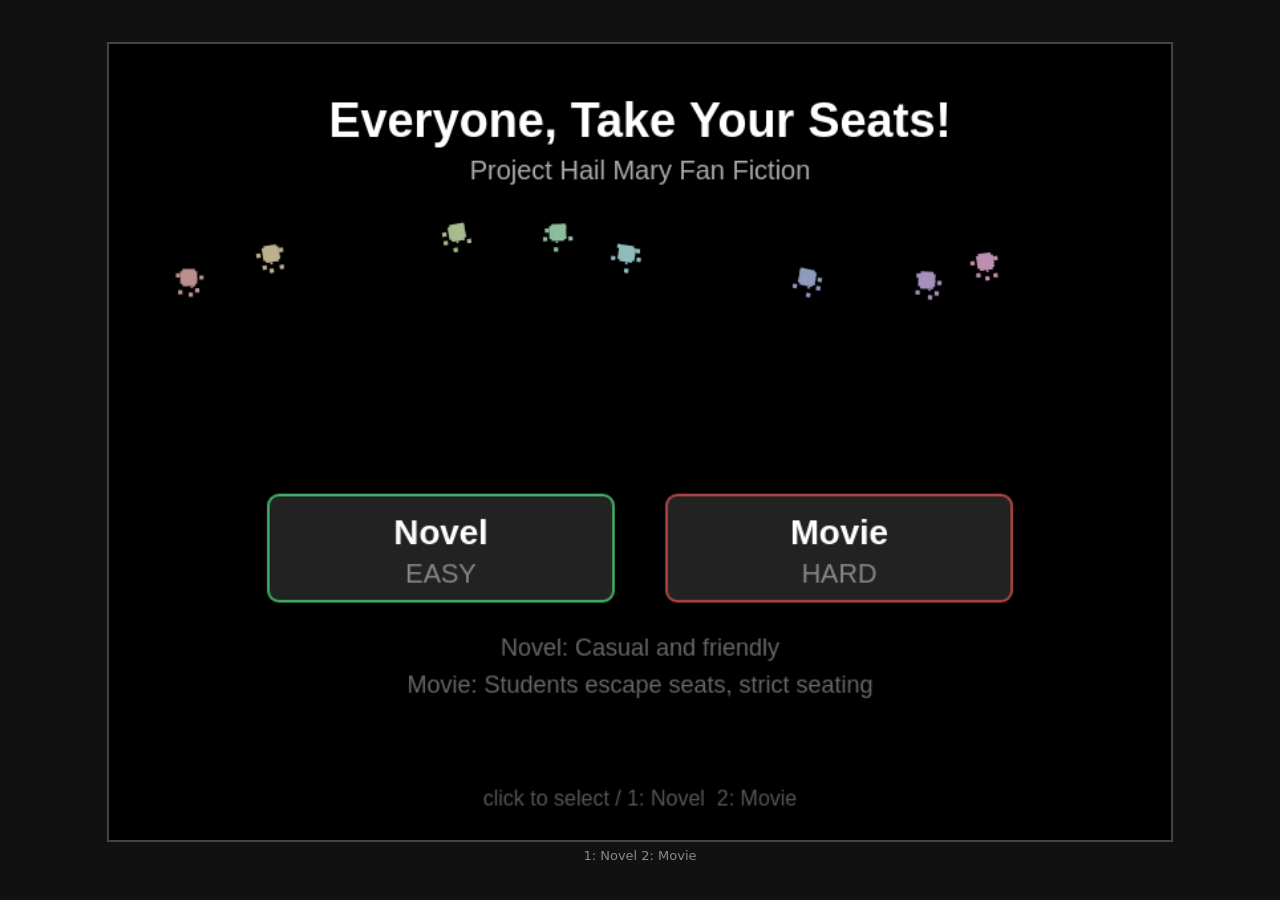
==== commit 6b35fc4e: "fix: 目削除・パワーアップ強化・着席数連動ドロップ - クリーチャーの黒い目（fillRect）を削除 - パワーアップ持続時間を延長（減衰0.003→Novel:0.001, Movie:0.0" ====
--- a/index.html
+++ b/index.html
@@ -46,7 +46,11 @@
     seatVyMax: 0,
     unseatInterval: 0,
     spawnVx: 2,
-    hitVxMult: 1.2
+    hitVxMult: 1.2,
+    boostDecay: 0.001,
+    boostMax: 1,
+    boostAdd: 0.5,
+    noteBaseInterval: 90
   },
   hard: {
     name: 'Movie', sub: 'HARD',
@@ -57,7 +61,11 @@
     seatVyMax: -1.5,
     unseatInterval: 180,
     spawnVx: 3,
-    hitVxMult: 1.8
+    hitVxMult: 1.8,
+    boostDecay: 0.0008,
+    boostMax: 2,
+    boostAdd: 0.6,
+    noteBaseInterval: 70
   }
 };
 
@@ -283,8 +291,6 @@
   ctx.fillStyle = color;
   ctx.fillRect(-4, -3, 8, 6);
   ctx.fillRect(-3, -4, 6, 8);
-  ctx.fillStyle = '#000';
-  ctx.fillRect(1, -2, 2, 2);
   const legAngles = [-2.2, -1.1, 0, 1.1, 2.2];
   for (let i = 0; i < 5; i++) {
     const swing = Math.sin(phase + i * 1.3) * 0.4;
@@ -307,9 +313,7 @@
   ctx.fillStyle = color;
   ctx.fillRect(-4, -3, 8, 6);
   ctx.fillRect(-3, -4, 6, 8);
-  ctx.fillStyle = '#000';
-  ctx.fillRect(1, -2, 2, 2);
-  if (shake) { ctx.fillRect(-2, 1, 1, 1); ctx.fillRect(0, 1, 2, 1); }
+  if (shake) { ctx.fillStyle = '#000'; ctx.fillRect(-2, 1, 1, 1); ctx.fillRect(0, 1, 2, 1); }
   const legAngles = [-1.8, -0.9, 0, 0.9, 1.8];
   for (let i = 0; i < 5; i++) {
     ctx.fillStyle = color;
@@ -496,9 +500,9 @@
   frame++;
   if (cleared) { updateClearAnimation(); return; }
 
-  if (trampoline.speedBoost > 0) trampoline.speedBoost -= 0.003;
-  if (trampoline.bounceBoost > 0) trampoline.bounceBoost -= 0.003;
-  if (trampoline.w > cfg.trampolineW) trampoline.w = Math.max(cfg.trampolineW, trampoline.w - 0.02);
+  if (trampoline.speedBoost > 0) trampoline.speedBoost -= cfg.boostDecay;
+  if (trampoline.bounceBoost > 0) trampoline.bounceBoost -= cfg.boostDecay;
+  if (trampoline.w > cfg.trampolineW) trampoline.w = Math.max(cfg.trampolineW, trampoline.w - 0.01);
 
   const baseSpeed = 5 + trampoline.speedBoost * 8;
   if (keys['ArrowLeft'] || keys['a']) mouseX = trampoline.x - baseSpeed;
@@ -562,12 +566,15 @@
     }
   }
 
-  if (seatedCount > 0 && frame % 90 === 0) {
-    const seated = students.filter(s => s.seated);
-    if (seated.length > 0) {
-      const s = seated[Math.floor(Math.random() * seated.length)];
-      const seat = seats.find(st => st.student === s);
-      if (seat) spawnNote(seat, s);
+  if (seatedCount > 0) {
+    const dropInterval = Math.max(15, Math.round(cfg.noteBaseInterval - seatedCount * 2.5));
+    if (frame % dropInterval === 0) {
+      const seated = students.filter(s => s.seated);
+      if (seated.length > 0) {
+        const s = seated[Math.floor(Math.random() * seated.length)];
+        const seat = seats.find(st => st.student === s);
+        if (seat) spawnNote(seat, s);
+      }
     }
   }
 
@@ -578,8 +585,8 @@
     if (n.y >= ORGAN_Y - 2 && n.y <= ORGAN_Y + 8 && n.x >= tx1 - 2 && n.x <= tx2 + 2) {
       n.alive = false;
       playSE('item');
-      if (n.type === 'speed') trampoline.speedBoost = Math.min(1, trampoline.speedBoost + 0.5);
-      else if (n.type === 'bounce') trampoline.bounceBoost = Math.min(1, trampoline.bounceBoost + 0.5);
+      if (n.type === 'speed') trampoline.speedBoost = Math.min(cfg.boostMax, trampoline.speedBoost + cfg.boostAdd);
+      else if (n.type === 'bounce') trampoline.bounceBoost = Math.min(cfg.boostMax, trampoline.bounceBoost + cfg.boostAdd);
       else if (n.type === 'wide') trampoline.w = Math.min(cfg.trampolineWMax, trampoline.w + 10);
     }
     if (n.y > H + 10) n.alive = false;
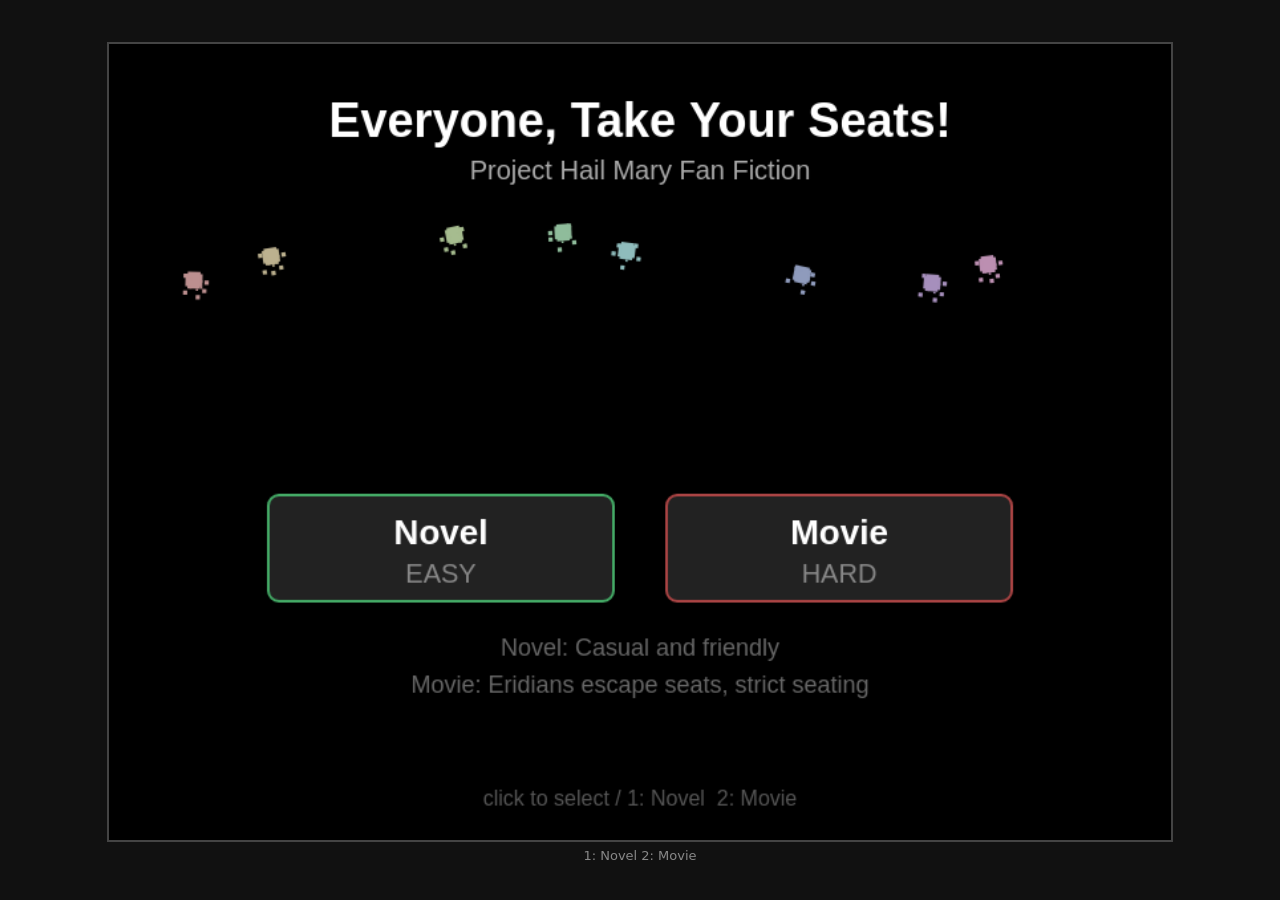
==== commit 5984c852: "fix: エリディアンにリネーム・先生の白Tシャツ - 全変数名: students→eridians, creature→eridian - seat.student→seat.eridian - " ====
--- a/index.html
+++ b/index.html
@@ -71,7 +71,7 @@
 
 let gameState = 'title';
 let cfg = null;
-let students = [];
+let eridians = [];
 let seats = [];
 let notes = [];
 let seatedCount = 0;
@@ -183,8 +183,8 @@
   return [Math.round(f(0) * 255), Math.round(f(8) * 255), Math.round(f(4) * 255)];
 }
 
-function generateStudents() {
-  students = [];
+function generateEridians() {
+  eridians = [];
   for (let i = 0; i < TOTAL; i++) {
     const weight = 0.3 + Math.random() * 0.7;
     const sizeScale = 0.6 + weight * 0.5;
@@ -192,7 +192,7 @@
     const sat = 15 + Math.random() * 25;
     const lit = 75 - weight * 25;
     const [r, g, b] = hslToRgb(hue, sat, lit);
-    students.push({
+    eridians.push({
       weight, sizeScale, hue,
       color: `rgb(${r},${g},${b})`,
       noteColor: `rgb(${Math.min(255,r+40)},${Math.min(255,g+40)},${Math.min(255,b+40)})`,
@@ -213,7 +213,7 @@
       seats.push({
         x: SEAT_MARGIN_X + c * SEAT_W + SEAT_W / 2,
         y: SEAT_ZONE_Y + r * SEAT_H + SEAT_H / 2,
-        occupied: false, student: null
+        occupied: false, eridian: null
       });
     }
   }
@@ -221,7 +221,7 @@
 
 function spawnAll() {
   for (let i = 0; i < TOTAL; i++) {
-    const s = students[i];
+    const s = eridians[i];
     s.x = 20 + Math.random() * (W - 40);
     s.y = SPAWN_Y + Math.random() * 80;
     s.vx = (Math.random() - 0.5) * cfg.spawnVx;
@@ -232,7 +232,7 @@
   }
 }
 
-function spawnNote(seat, student) {
+function spawnNote(seat, eridian) {
   const def = NOTE_DEFS[Math.floor(Math.random() * NOTE_DEFS.length)];
   notes.push({
     x: seat.x, y: seat.y + 10,
@@ -242,13 +242,13 @@
   });
 }
 
-function unseatStudent() {
-  const seatedSeats = seats.filter(s => s.occupied && s.student);
+function unseatEridian() {
+  const seatedSeats = seats.filter(s => s.occupied && s.eridian);
   if (seatedSeats.length <= 5) return;
   const seat = seatedSeats[Math.floor(Math.random() * seatedSeats.length)];
-  const s = seat.student;
+  const s = seat.eridian;
   seat.occupied = false;
-  seat.student = null;
+  seat.eridian = null;
   s.seated = false;
   s.active = true;
   s.x = seat.x;
@@ -277,13 +277,13 @@
   trampoline.speedBoost = 0;
   trampoline.bounceBoost = 0;
   trampoline.w = cfg.trampolineW;
-  generateStudents();
+  generateEridians();
   initSeats();
   spawnAll();
   document.getElementById('info').textContent = '\u2190 \u2192 or mouse to move organ';
 }
 
-function drawCreature(x, y, phase, rot, color, scale) {
+function drawEridian(x, y, phase, rot, color, scale) {
   ctx.save();
   ctx.translate(Math.round(x), Math.round(y));
   ctx.rotate(rot);
@@ -304,7 +304,7 @@
   ctx.restore();
 }
 
-function drawSeatedCreature(x, y, color, scale, shake) {
+function drawSeatedEridian(x, y, color, scale, shake) {
   ctx.save();
   const sx = shake ? (Math.random() - 0.5) * 2.5 : 0;
   const sy = shake ? (Math.random() - 0.5) * 1.5 : 0;
@@ -340,8 +340,8 @@
   ctx.fillRect(0, SEAT_ZONE_Y + ROWS * SEAT_H + 3, W, 1);
   const shaking = cleared && clearPhase > 150;
   for (const seat of seats) {
-    if (seat.occupied && seat.student) {
-      drawSeatedCreature(seat.x, seat.y, seat.student.color, seat.student.sizeScale, shaking);
+    if (seat.occupied && seat.eridian) {
+      drawSeatedEridian(seat.x, seat.y, seat.eridian.color, seat.eridian.sizeScale, shaking);
     } else {
       ctx.fillStyle = '#222';
       ctx.fillRect(seat.x - 5, seat.y - 5, 10, 10);
@@ -394,7 +394,7 @@
   ctx.fillRect(1, -8, 1, 1);
   ctx.fillStyle = '#c08060';
   ctx.fillRect(-1, -6, 2, 1);
-  ctx.fillStyle = '#2a2a4a';
+  ctx.fillStyle = '#f0f0f0';
   ctx.fillRect(-4, -4, 8, 8);
   const armOfs = playing ? Math.sin(frame * 0.15) * 1.5 : 0;
   ctx.fillStyle = '#f5d0a0';
@@ -469,7 +469,7 @@
   if (clearPhase > 150) {
     if (clearPhase % 10 === 0) {
       const seat = seats[Math.floor(Math.random() * seats.length)];
-      if (seat.occupied) ripples.push({ x: seat.x, y: seat.y, r: 1, alpha: 0.5, color: seat.student.noteColor });
+      if (seat.occupied) ripples.push({ x: seat.x, y: seat.y, r: 1, alpha: 0.5, color: seat.eridian.noteColor });
     }
     if (clearPhase % 7 === 0) {
       const seat = seats[Math.floor(Math.random() * seats.length)];
@@ -477,7 +477,7 @@
         const syms = ['\u266A', '\u266B', '\u266C', '\u2669'];
         celebNotes.push({ x: seat.x + (Math.random() - 0.5) * 8, y: seat.y - 4,
           vy: -0.3 - Math.random() * 0.4, vx: (Math.random() - 0.5) * 0.3,
-          symbol: syms[Math.floor(Math.random() * syms.length)], alpha: 1, color: seat.student.noteColor });
+          symbol: syms[Math.floor(Math.random() * syms.length)], alpha: 1, color: seat.eridian.noteColor });
       }
     }
     if (clearPhase % 12 === 0) {
@@ -513,7 +513,7 @@
   const tx2 = trampoline.x + trampoline.w / 2;
   const seatZoneBottom = SEAT_ZONE_Y + ROWS * SEAT_H + 4;
 
-  for (const s of students) {
+  for (const s of eridians) {
     if (!s.active || s.seated) continue;
     s.vy += s.gravity;
     s.x += s.vx;
@@ -527,7 +527,7 @@
       const seat = findNearestEmptySeat(s.x, s.y, cfg.seatMaxDist);
       if (seat) {
         seat.occupied = true;
-        seat.student = s;
+        seat.eridian = s;
         s.seated = true;
         s.active = false;
         s.seatTime = frame;
@@ -557,22 +557,22 @@
     }
   }
 
-  // HARD: seated students occasionally jump out
+  // HARD: seated eridians occasionally jump out
   if (cfg.unseatInterval > 0 && seatedCount > 5 && !cleared) {
     unseatTimer++;
     if (unseatTimer >= cfg.unseatInterval) {
       unseatTimer = 0;
-      unseatStudent();
+      unseatEridian();
     }
   }
 
   if (seatedCount > 0) {
     const dropInterval = Math.max(15, Math.round(cfg.noteBaseInterval - seatedCount * 2.5));
     if (frame % dropInterval === 0) {
-      const seated = students.filter(s => s.seated);
+      const seated = eridians.filter(s => s.seated);
       if (seated.length > 0) {
         const s = seated[Math.floor(Math.random() * seated.length)];
-        const seat = seats.find(st => st.student === s);
+        const seat = seats.find(st => st.eridian === s);
         if (seat) spawnNote(seat, s);
       }
     }
@@ -605,14 +605,14 @@
   ctx.fillStyle = '#000';
   ctx.fillRect(0, 0, W, H);
 
-  // title creatures walking around
+  // title eridians walking around
   const phase = frame * 0.05;
   for (let i = 0; i < 8; i++) {
     const cx = 30 + i * 45 + Math.sin(phase + i * 2) * 15;
     const cy = 80 + Math.sin(phase * 0.7 + i) * 10;
     const hue = i * 45;
     const [r, g, b] = hslToRgb(hue, 25, 65);
-    drawCreature(cx, cy, phase * 4 + i, Math.sin(phase + i) * 0.2, `rgb(${r},${g},${b})`, 0.8);
+    drawEridian(cx, cy, phase * 4 + i, Math.sin(phase + i) * 0.2, `rgb(${r},${g},${b})`, 0.8);
   }
 
   ctx.save();
@@ -652,7 +652,7 @@
   ctx.font = '9px sans-serif';
   ctx.fillStyle = '#666';
   ctx.fillText('Novel: Casual and friendly', W / 2, BTN_Y + BTN_H + 18);
-  ctx.fillText('Movie: Students escape seats, strict seating', W / 2, BTN_Y + BTN_H + 32);
+  ctx.fillText('Movie: Eridians escape seats, strict seating', W / 2, BTN_Y + BTN_H + 32);
 
   ctx.font = '8px sans-serif';
   ctx.fillStyle = '#555';
@@ -672,8 +672,8 @@
   drawSeatZone();
   drawOrgan();
   if (!cleared) { for (const n of notes) drawNote(n); }
-  for (const s of students) {
-    if (s.active && !s.seated) drawCreature(s.x, s.y, s.legPhase, s.rotation, s.color, s.sizeScale);
+  for (const s of eridians) {
+    if (s.active && !s.seated) drawEridian(s.x, s.y, s.legPhase, s.rotation, s.color, s.sizeScale);
   }
   if (!cleared) drawPowerUps();
   if (cleared) {
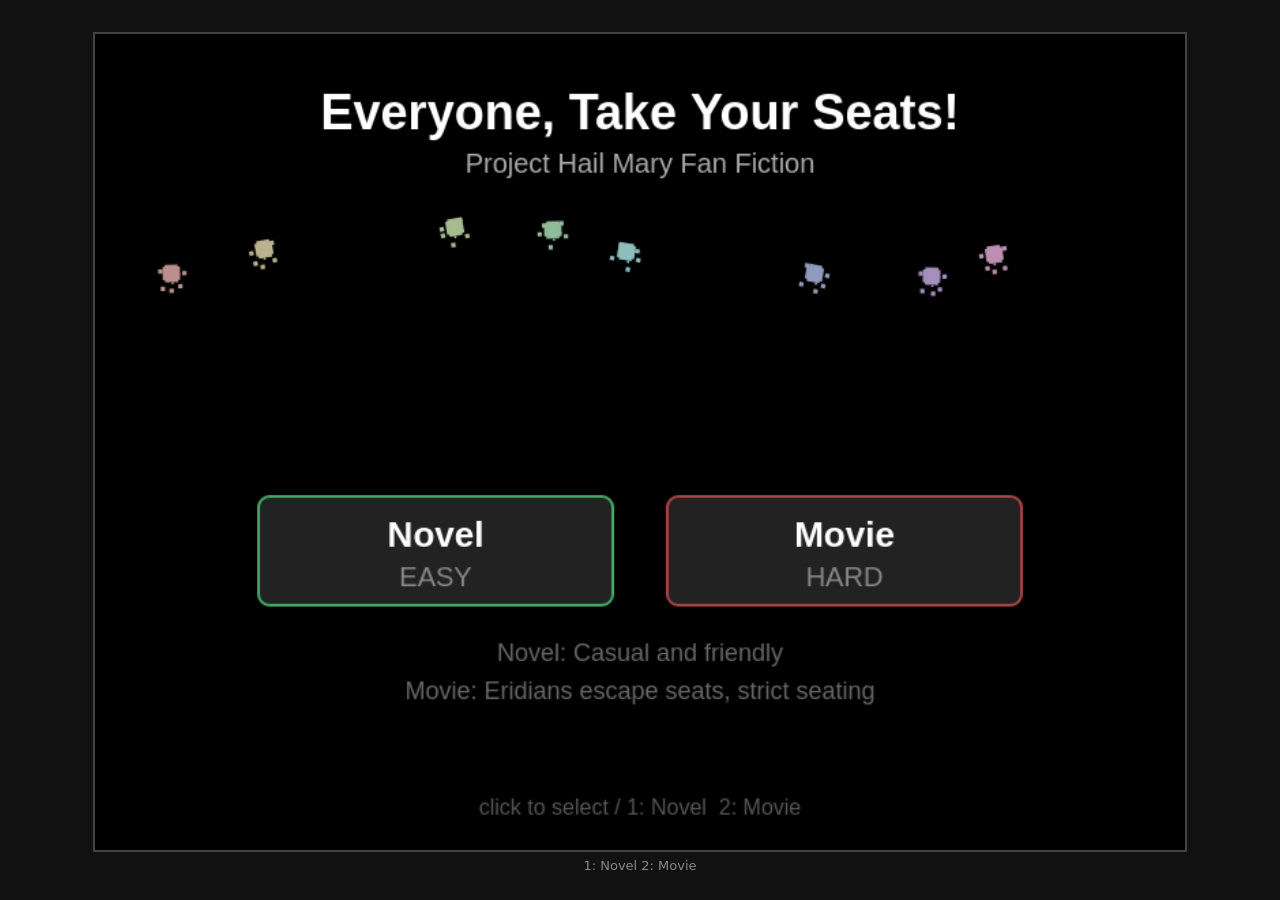
==== commit 6e5f5fe4: "feat: スマホ対応 - ピンチズーム無効化（viewport user-scalable=no） - touch-action: none でスクロール・バウンス防止 - リサイズイベントでキャン" ====
--- a/index.html
+++ b/index.html
@@ -2,13 +2,14 @@
 <html lang="en">
 <head>
 <meta charset="UTF-8">
-<meta name="viewport" content="width=device-width, initial-scale=1.0">
+<meta name="viewport" content="width=device-width, initial-scale=1.0, maximum-scale=1.0, user-scalable=no">
 <title>Everyone, Take Your Seats! - Project Hail Mary Fan Fiction</title>
 <style>
 * { margin: 0; padding: 0; box-sizing: border-box; }
-body { background: #111; display: flex; flex-direction: column; align-items: center; justify-content: center; height: 100vh; overflow: hidden; font-family: 'Segoe UI', system-ui, sans-serif; }
-canvas { border: 2px solid #444; cursor: none; }
-.info { color: #888; font-size: 13px; margin-top: 6px; }
+html, body { height: 100%; overflow: hidden; touch-action: none; }
+body { background: #111; display: flex; flex-direction: column; align-items: center; justify-content: center; font-family: 'Segoe UI', system-ui, sans-serif; }
+canvas { border: 2px solid #444; touch-action: none; }
+.info { color: #888; font-size: 13px; margin-top: 6px; text-align: center; padding: 0 10px; }
 .hud { color: #fff; font-family: monospace; font-size: 16px; margin-bottom: 4px; letter-spacing: 1px; }
 </style>
 </head>
@@ -23,9 +24,14 @@
 const PIX = 2;
 canvas.width = W * PIX;
 canvas.height = H * PIX;
-const SCALE = Math.min((window.innerWidth - 40) / W, (window.innerHeight - 100) / H, 3);
-canvas.style.width = (W * SCALE) + 'px';
-canvas.style.height = (H * SCALE) + 'px';
+let SCALE = 1;
+function resizeCanvas() {
+  SCALE = Math.min((window.innerWidth - 20) / W, (window.innerHeight - 80) / H, 3);
+  canvas.style.width = (W * SCALE) + 'px';
+  canvas.style.height = (H * SCALE) + 'px';
+}
+resizeCanvas();
+window.addEventListener('resize', resizeCanvas);
 ctx.scale(PIX, PIX);
 
 const TOTAL = 30;
@@ -280,7 +286,7 @@
   generateEridians();
   initSeats();
   spawnAll();
-  document.getElementById('info').textContent = '\u2190 \u2192 or mouse to move organ';
+  document.getElementById('info').textContent = isTouch ? 'touch & drag to move organ' : '\u2190 \u2192 or mouse to move organ';
 }
 
 function drawEridian(x, y, phase, rot, color, scale) {
@@ -720,6 +726,8 @@
   return null;
 }
 
+const isTouch = 'ontouchstart' in window;
+
 canvas.addEventListener('mousemove', e => {
   const rect = canvas.getBoundingClientRect();
   const mx = (e.clientX - rect.left) / SCALE;
@@ -729,7 +737,7 @@
     canvas.style.cursor = titleHover ? 'pointer' : 'default';
   } else {
     mouseX = mx;
-    canvas.style.cursor = 'none';
+    if (!isTouch) canvas.style.cursor = 'none';
   }
 });
 
@@ -743,7 +751,6 @@
     if (btn) startGame(btn);
   } else if (canRestart) {
     gameState = 'title';
-    canvas.style.cursor = 'default';
   }
 });
 
@@ -764,7 +771,7 @@
     if (btn) startGame(btn);
   } else {
     mouseX = mx;
-    if (canRestart) { gameState = 'title'; canvas.style.cursor = 'default'; }
+    if (canRestart) gameState = 'title';
   }
 }, { passive: false });
 
@@ -781,7 +788,7 @@
 });
 document.addEventListener('keyup', e => { keys[e.key] = false; });
 
-document.getElementById('info').textContent = '1: Novel  2: Movie';
+document.getElementById('info').textContent = isTouch ? 'tap to select mode' : '1: Novel  2: Movie';
 loop();
 </script>
 </body>
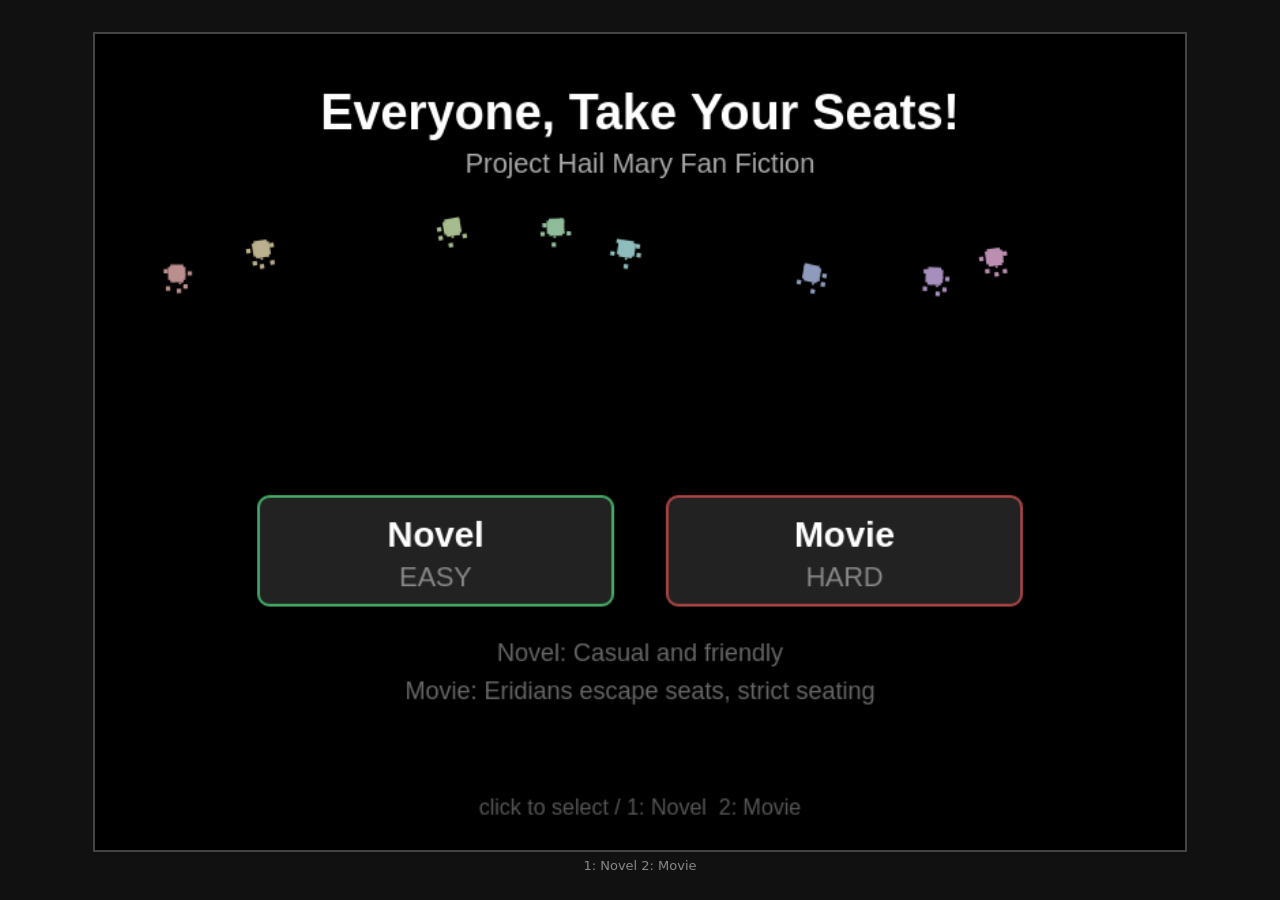
==== commit 5d059f9d: "fix: SE音割れ防止・座標ズレ・キー状態リーク等5件のバグ修正 - playSE: フレームベースcooldownでSEスパム防止、makeGainヘルパーでGainNode孤児リーク解消 - 座" ====
--- a/index.html
+++ b/index.html
@@ -96,19 +96,30 @@
 const trampoline = { x: W / 2, w: 50, speedBoost: 0, bounceBoost: 0 };
 
 let audioCtx = null;
+const seCooldown = {};
 function initAudio() {
   if (!audioCtx) audioCtx = new (window.AudioContext || window.webkitAudioContext)();
   if (audioCtx.state === 'suspended') audioCtx.resume();
 }
 
+function makeGain(vol, dur) {
+  const g = audioCtx.createGain();
+  g.connect(audioCtx.destination);
+  const t = audioCtx.currentTime;
+  g.gain.setValueAtTime(vol, t);
+  g.gain.exponentialRampToValueAtTime(0.001, t + dur);
+  return { g, t };
+}
+
 function playSE(type) {
   if (!audioCtx) return;
+  const cd = { bounce: 4, seat: 3, item: 2 };
+  if (cd[type] && seCooldown[type] && frame - seCooldown[type] < cd[type]) return;
+  seCooldown[type] = frame;
+
   const t = audioCtx.currentTime;
-  const g = audioCtx.createGain();
-  g.connect(audioCtx.destination);
   if (type === 'bounce') {
-    g.gain.setValueAtTime(0.12, t);
-    g.gain.exponentialRampToValueAtTime(0.001, t + 0.15);
+    const { g } = makeGain(0.12, 0.15);
     const o = audioCtx.createOscillator();
     o.type = 'sine';
     o.frequency.setValueAtTime(600, t);
@@ -120,15 +131,15 @@
       const o = audioCtx.createOscillator();
       o.type = 'sine'; o.frequency.value = freq;
       const sg = audioCtx.createGain();
+      sg.connect(audioCtx.destination);
       sg.gain.setValueAtTime(0, t + i * 0.06);
       sg.gain.linearRampToValueAtTime(0.08, t + i * 0.06 + 0.02);
       sg.gain.exponentialRampToValueAtTime(0.001, t + i * 0.06 + 0.2);
-      o.connect(sg); sg.connect(audioCtx.destination);
+      o.connect(sg);
       o.start(t + i * 0.06); o.stop(t + i * 0.06 + 0.2);
     });
   } else if (type === 'item') {
-    g.gain.setValueAtTime(0.1, t);
-    g.gain.exponentialRampToValueAtTime(0.001, t + 0.2);
+    const { g } = makeGain(0.1, 0.2);
     const o = audioCtx.createOscillator();
     o.type = 'triangle';
     o.frequency.setValueAtTime(880, t);
@@ -139,11 +150,12 @@
       const o = audioCtx.createOscillator();
       o.type = 'sine';
       const sg = audioCtx.createGain();
+      sg.connect(audioCtx.destination);
       sg.gain.setValueAtTime(0, t + i * 0.12);
       sg.gain.linearRampToValueAtTime(0.1, t + i * 0.12 + 0.03);
       sg.gain.exponentialRampToValueAtTime(0.001, t + i * 0.12 + 0.5);
       o.frequency.value = freq;
-      o.connect(sg); sg.connect(audioCtx.destination);
+      o.connect(sg);
       o.start(t + i * 0.12); o.stop(t + i * 0.12 + 0.5);
     });
   } else if (type === 'organ') {
@@ -151,22 +163,22 @@
       const o = audioCtx.createOscillator(); o.type = 'sine';
       const o2 = audioCtx.createOscillator(); o2.type = 'sine'; o2.frequency.value = freq * 2;
       const sg = audioCtx.createGain();
+      sg.connect(audioCtx.destination);
       sg.gain.setValueAtTime(0, t + i * 0.25);
       sg.gain.linearRampToValueAtTime(0.06, t + i * 0.25 + 0.05);
       sg.gain.exponentialRampToValueAtTime(0.001, t + i * 0.25 + 0.4);
       const sg2 = audioCtx.createGain();
+      sg2.connect(audioCtx.destination);
       sg2.gain.setValueAtTime(0, t + i * 0.25);
       sg2.gain.linearRampToValueAtTime(0.02, t + i * 0.25 + 0.05);
       sg2.gain.exponentialRampToValueAtTime(0.001, t + i * 0.25 + 0.35);
       o.frequency.value = freq;
-      o.connect(sg); sg.connect(audioCtx.destination);
-      o2.connect(sg2); sg2.connect(audioCtx.destination);
+      o.connect(sg); o2.connect(sg2);
       o.start(t + i * 0.25); o.stop(t + i * 0.25 + 0.4);
       o2.start(t + i * 0.25); o2.stop(t + i * 0.25 + 0.35);
     });
   } else if (type === 'unseat') {
-    g.gain.setValueAtTime(0.08, t);
-    g.gain.exponentialRampToValueAtTime(0.001, t + 0.2);
+    const { g } = makeGain(0.08, 0.2);
     const o = audioCtx.createOscillator();
     o.type = 'square';
     o.frequency.setValueAtTime(400, t);
@@ -238,7 +250,7 @@
   }
 }
 
-function spawnNote(seat, eridian) {
+function spawnNote(seat) {
   const def = NOTE_DEFS[Math.floor(Math.random() * NOTE_DEFS.length)];
   notes.push({
     x: seat.x, y: seat.y + 10,
@@ -579,7 +591,7 @@
       if (seated.length > 0) {
         const s = seated[Math.floor(Math.random() * seated.length)];
         const seat = seats.find(st => st.eridian === s);
-        if (seat) spawnNote(seat, s);
+        if (seat) spawnNote(seat);
       }
     }
   }
@@ -730,8 +742,8 @@
 
 canvas.addEventListener('mousemove', e => {
   const rect = canvas.getBoundingClientRect();
-  const mx = (e.clientX - rect.left) / SCALE;
-  const my = (e.clientY - rect.top) / SCALE;
+  const mx = (e.clientX - rect.left - canvas.clientLeft) / SCALE;
+  const my = (e.clientY - rect.top - canvas.clientTop) / SCALE;
   if (gameState === 'title') {
     titleHover = getTitleButton(mx, my);
     canvas.style.cursor = titleHover ? 'pointer' : 'default';
@@ -744,34 +756,35 @@
 canvas.addEventListener('click', e => {
   initAudio();
   const rect = canvas.getBoundingClientRect();
-  const mx = (e.clientX - rect.left) / SCALE;
-  const my = (e.clientY - rect.top) / SCALE;
+  const mx = (e.clientX - rect.left - canvas.clientLeft) / SCALE;
+  const my = (e.clientY - rect.top - canvas.clientTop) / SCALE;
   if (gameState === 'title') {
     const btn = getTitleButton(mx, my);
     if (btn) startGame(btn);
   } else if (canRestart) {
     gameState = 'title';
+    keys = {};
   }
 });
 
 canvas.addEventListener('touchmove', e => {
   e.preventDefault();
   const rect = canvas.getBoundingClientRect();
-  mouseX = (e.touches[0].clientX - rect.left) / SCALE;
+  mouseX = (e.touches[0].clientX - rect.left - canvas.clientLeft) / SCALE;
 }, { passive: false });
 
 canvas.addEventListener('touchstart', e => {
   e.preventDefault();
   initAudio();
   const rect = canvas.getBoundingClientRect();
-  const mx = (e.touches[0].clientX - rect.left) / SCALE;
-  const my = (e.touches[0].clientY - rect.top) / SCALE;
+  const mx = (e.touches[0].clientX - rect.left - canvas.clientLeft) / SCALE;
+  const my = (e.touches[0].clientY - rect.top - canvas.clientTop) / SCALE;
   if (gameState === 'title') {
     const btn = getTitleButton(mx, my);
     if (btn) startGame(btn);
   } else {
     mouseX = mx;
-    if (canRestart) gameState = 'title';
+    if (canRestart) { gameState = 'title'; keys = {}; }
   }
 }, { passive: false });
 
@@ -783,6 +796,7 @@
     if (e.key === '2') startGame('hard');
   } else if (canRestart && (e.key === ' ' || e.key === 'Enter')) {
     gameState = 'title';
+    keys = {};
     canvas.style.cursor = 'default';
   }
 });
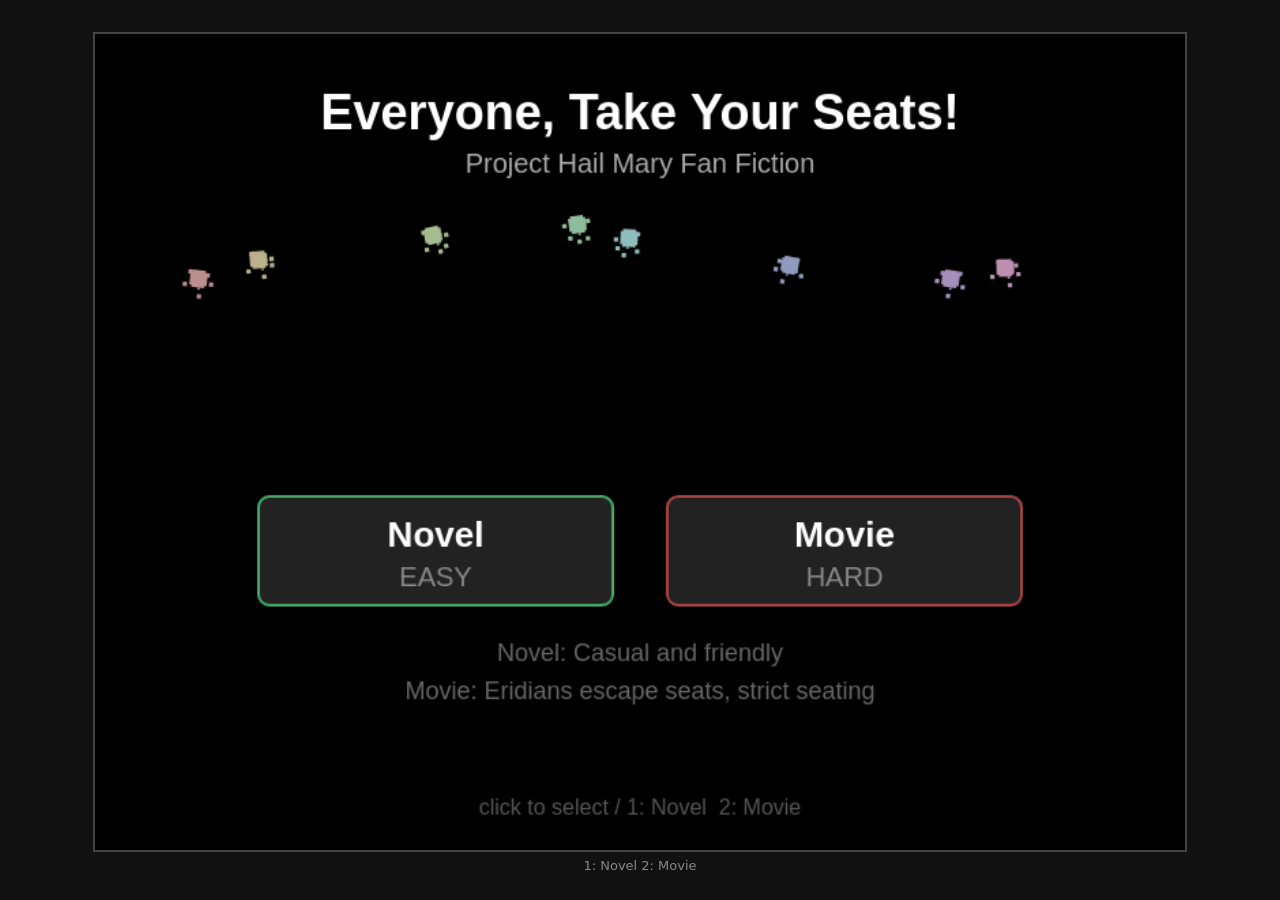
==== commit 081b549d: "fix: 音声が鳴らなくなる3件のバグ修正 - リスタート時にseCooldownをリセット（frame=0で全SEがブロックされていた） - playSEでaudioCtx.state==='run" ====
--- a/index.html
+++ b/index.html
@@ -98,7 +98,12 @@
 let audioCtx = null;
 const seCooldown = {};
 function initAudio() {
-  if (!audioCtx) audioCtx = new (window.AudioContext || window.webkitAudioContext)();
+  if (!audioCtx) {
+    audioCtx = new (window.AudioContext || window.webkitAudioContext)();
+    const buf = audioCtx.createBuffer(1, 1, audioCtx.sampleRate);
+    const src = audioCtx.createBufferSource();
+    src.buffer = buf; src.connect(audioCtx.destination); src.start();
+  }
   if (audioCtx.state === 'suspended') audioCtx.resume();
 }
 
@@ -112,8 +117,8 @@
 }
 
 function playSE(type) {
-  if (!audioCtx) return;
-  const cd = { bounce: 4, seat: 3, item: 2 };
+  if (!audioCtx || audioCtx.state !== 'running') return;
+  const cd = { bounce: 4, seat: 3, item: 2, unseat: 6 };
   if (cd[type] && seCooldown[type] && frame - seCooldown[type] < cd[type]) return;
   seCooldown[type] = frame;
 
@@ -292,6 +297,7 @@
   notes = [];
   seatedCount = 0;
   frame = 0;
+  for (const k in seCooldown) delete seCooldown[k];
   trampoline.speedBoost = 0;
   trampoline.bounceBoost = 0;
   trampoline.w = cfg.trampolineW;
